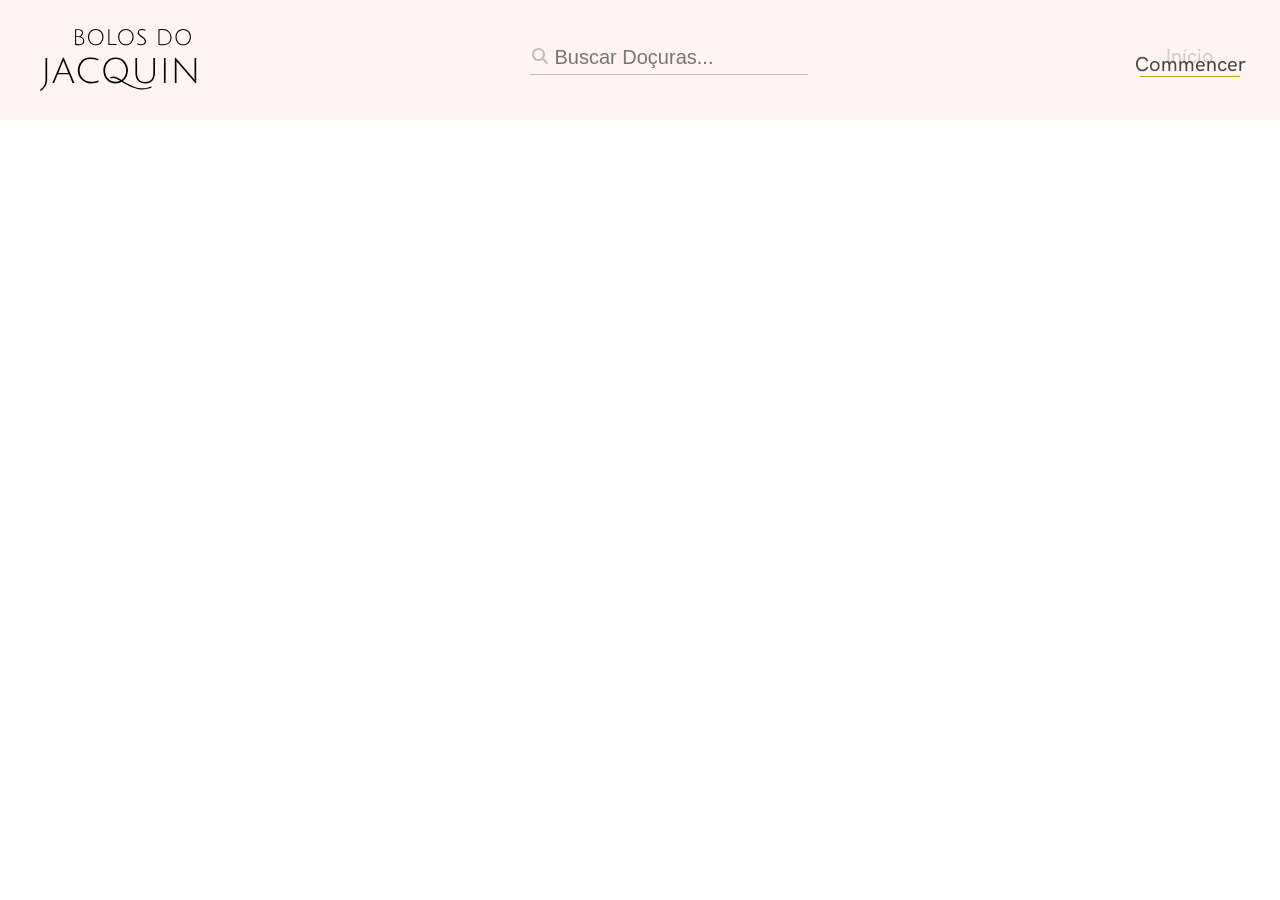
==== admProduto/index.html @ d3cb8796 "inicio da pagina de cadastro de listagem de produtos" ====
<!DOCTYPE html>
<html lang="pt-br">

<head>
    <meta charset="UTF-8">
    <meta name="viewport" content="width=device-width, initial-scale=1.0">
    <title>Bolos do Jacquin - adm</title>
    <link rel="stylesheet" href="style.css">
     <link rel="preconnect" href="https://fonts.googleapis.com">
    <link rel="preconnect" href="https://fonts.gstatic.com" crossorigin>
    <link
        href="https://fonts.googleapis.com/css2?family=Hanken+Grotesk:ital,wght@0,100..900;1,100..900&family=Libre+Caslon+Text:ital,wght@0,400;0,700;1,400&display=swap"
        rel="stylesheet">
</head>

<body>
    <header>
        <div class="container header_container">
            
            <img src="../IMG/Logo.svg" alt="">
           
            <div class="box_busca">
                <svg xmlns="http://www.w3.org/2000/svg"
                    viewBox="0 0 640 640"><!--!Font Awesome Free 7.3.1 by @fontawesome - https://fontawesome.com License - https://fontawesome.com/license/free Copyright 2026 Fonticons, Inc.-->
                    <path
                        d="M480 272C480 317.9 465.1 360.3 440 394.7L566.6 521.4C579.1 533.9 579.1 554.2 566.6 566.7C554.1 579.2 533.8 579.2 521.3 566.7L394.7 440C360.3 465.1 317.9 480 272 480C157.1 480 64 386.9 64 272C64 157.1 157.1 64 272 64C386.9 64 480 157.1 480 272zM272 416C351.5 416 416 351.5 416 272C416 192.5 351.5 128 272 128C192.5 128 128 192.5 128 272C128 351.5 192.5 416 272 416z" />
                </svg>
                <input type="text" placeholder="Buscar Doçuras..."> 
            
            </div>
            <a class="link_inicial" href="">
                Início
                <span>Commencer</span>
                <hr>
            </a>
        </div>
    </header>

</body>

</html>
---- admProduto/style.css ----
* {
    margin: 0;
    padding: 0;
    box-sizing: border-box;
}

:root {
    --corPrincipal: #fff4f4;
    --fontHanken: "Hanken Grotesk", sans-serif;
    --corDourado: #c5a028
}

.container {
    width: 95%;
    max-width: 1200px;
    margin: 0 auto;
    /* background-color: aqua; */
}

header {
    background-color: var(--corPrincipal);
    font-family: "Hanken Grotesk", sans-serif;
}

.header_container {
    display: flex;
    justify-content: space-between;
    align-items: center;
    height: 120px;
}

.box_busca {}

.box_busca svg {
    width: 20px;
    position: absolute;
    fill: #66666666;
}

.box_busca input {
    padding-left: 25px;
    background-color: transparent;
    border: none;
    border-bottom: solid 1px #66666666;
    padding-bottom: 5px;
    font-size: 20px;
}

.box_busca input:focus{
    outline: none;
    
}

.link_inicial {
    color: #cccccc;
    text-decoration: none;
    font-size: 20px;
    position: relative;
    text-align: center;
}

.link_inicial span {
    color: #444444;
    position: absolute;
    left: -5px;
    top: 8px;
}

.link_inicial hr {
    margin-top: 7px;
    width: 100px;
    background-color: var(--corDourado);
    border: none;
    height: 1px;
}
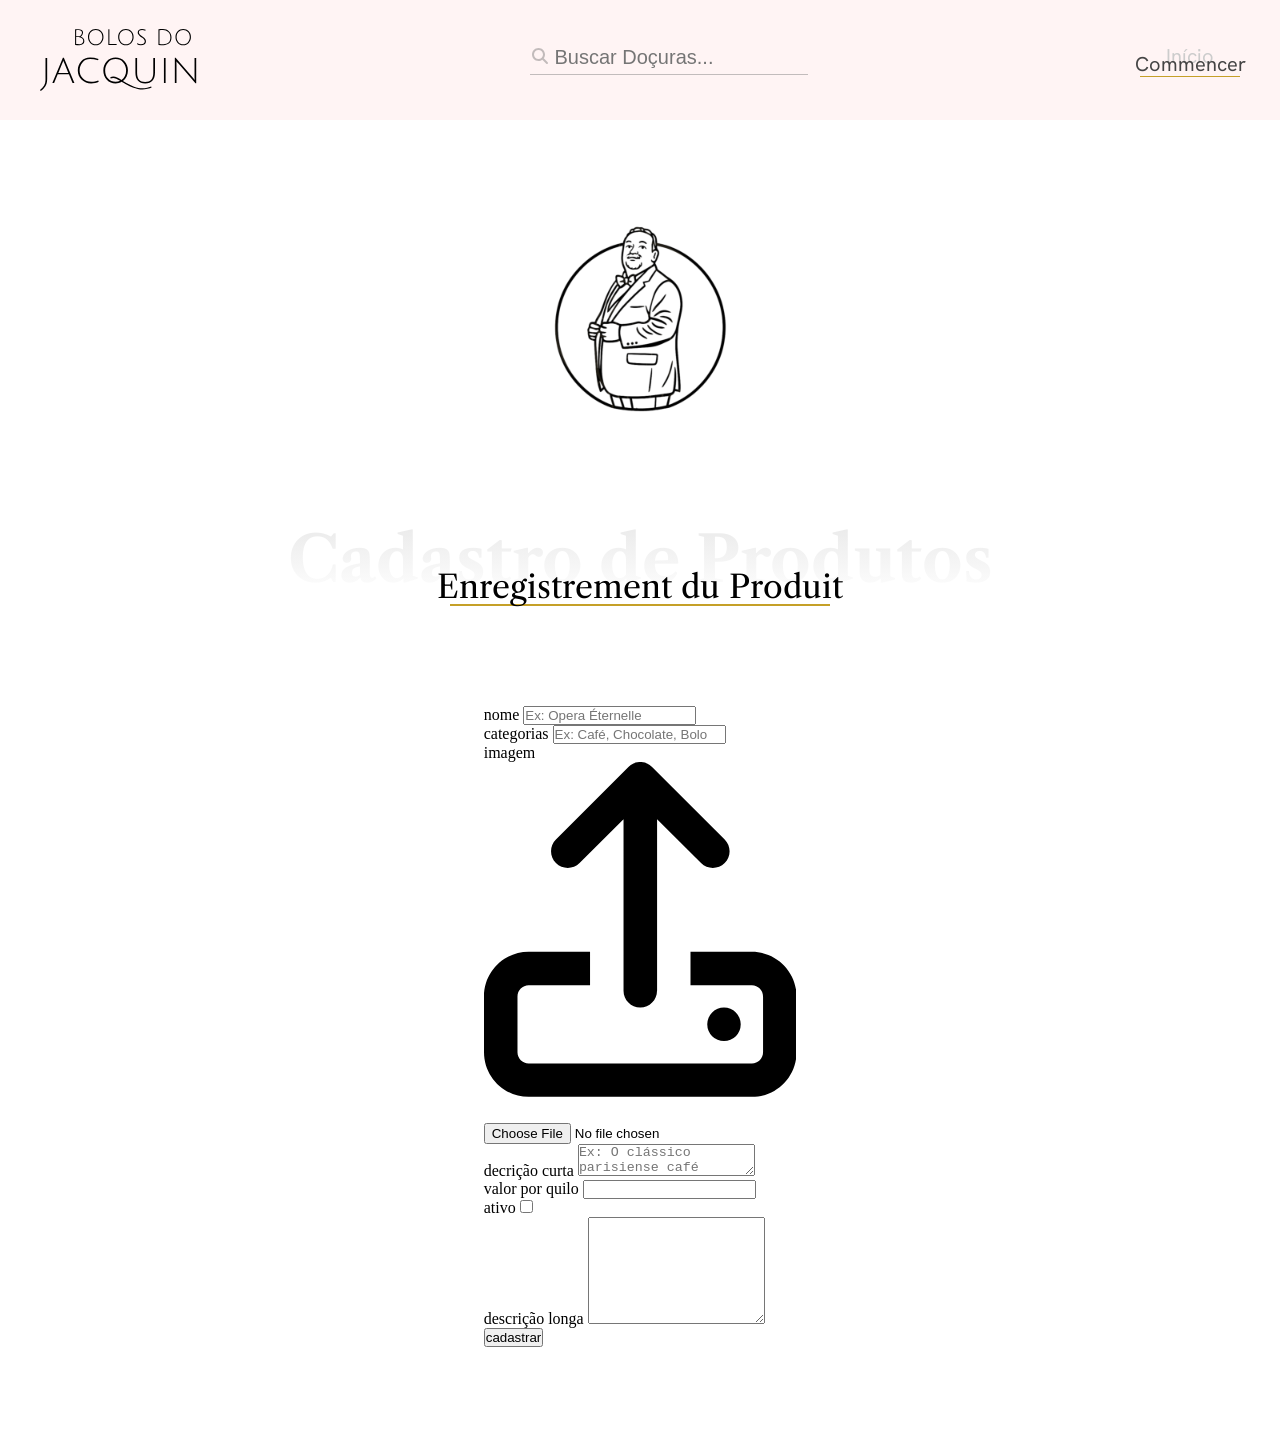
==== commit 769fd590: "iniciado o formulario de cadastro de produto" ====
--- a/admProduto/index.html
+++ b/admProduto/index.html
@@ -6,7 +6,7 @@
     <meta name="viewport" content="width=device-width, initial-scale=1.0">
     <title>Bolos do Jacquin - adm</title>
     <link rel="stylesheet" href="style.css">
-     <link rel="preconnect" href="https://fonts.googleapis.com">
+    <link rel="preconnect" href="https://fonts.googleapis.com">
     <link rel="preconnect" href="https://fonts.gstatic.com" crossorigin>
     <link
         href="https://fonts.googleapis.com/css2?family=Hanken+Grotesk:ital,wght@0,100..900;1,100..900&family=Libre+Caslon+Text:ital,wght@0,400;0,700;1,400&display=swap"
@@ -16,25 +16,102 @@
 <body>
     <header>
         <div class="container header_container">
-            
+
             <img src="../IMG/Logo.svg" alt="">
-           
+
             <div class="box_busca">
                 <svg xmlns="http://www.w3.org/2000/svg"
                     viewBox="0 0 640 640"><!--!Font Awesome Free 7.3.1 by @fontawesome - https://fontawesome.com License - https://fontawesome.com/license/free Copyright 2026 Fonticons, Inc.-->
                     <path
                         d="M480 272C480 317.9 465.1 360.3 440 394.7L566.6 521.4C579.1 533.9 579.1 554.2 566.6 566.7C554.1 579.2 533.8 579.2 521.3 566.7L394.7 440C360.3 465.1 317.9 480 272 480C157.1 480 64 386.9 64 272C64 157.1 157.1 64 272 64C386.9 64 480 157.1 480 272zM272 416C351.5 416 416 351.5 416 272C416 192.5 351.5 128 272 128C192.5 128 128 192.5 128 272C128 351.5 192.5 416 272 416z" />
                 </svg>
-                <input type="text" placeholder="Buscar Doçuras..."> 
-            
+                <input type="text" placeholder="Buscar Doçuras...">
             </div>
+
             <a class="link_inicial" href="">
                 Início
                 <span>Commencer</span>
                 <hr>
             </a>
+
+            <button>
+                <svg xmlns="http://www.w3.org/2000/svg"
+                    viewBox="0 0 640 640"><!--! Font Awesome Pro 7.3.1 by @fontawesome - https://fontawesome.com License - https://fontawesome.com/license (Commercial License) Copyright 2026 Fonticons, Inc. -->
+                    <path fill="currentColor"
+                        d="M360 128L116.3 320L544 320C544 192 432 128 360 128zM64 336C64 326.2 68.5 316.9 76.2 310.9L340.2 102.9C345.8 98.5 352.8 96 360 96C404.3 96 457.6 115.2 499.9 151.8C543.1 189.2 576 245.7 576 320L576 480C576 515.3 547.3 544 512 544L128 544C92.7 544 64 515.3 64 480L64 336zM96 416L544 416L544 352L96 352L96 416zM96 448L96 480C96 497.7 110.3 512 128 512L512 512C529.7 512 544 497.7 544 480L544 448L96 448z" />
+                </svg>
+            </button>
         </div>
     </header>
+
+    <main>
+        <h1>Pagina administrativa - Bolos do Jacquin</h1>
+        <section class="cad_produtos">
+            <div class="container cad_container">
+                <img class="icon_jacquin" src="../IMG/Logo Bolos do Jacquin.png" alt="">
+                <div class="box_h2">
+                    <h2>Cadastro de Produtos</h2>
+                    <span>Enregistrement du Produit</span>
+                    <hr>
+                </div>
+
+                <form action="">
+                    <div class="inputs_form">
+                        <div class="form_coluna1"></div>
+                        <div class="linha_form">
+                            <label for="">nome</label>
+                            <input placeholder="Ex: Opera Éternelle" type="text" name="" id="">
+                        </div>
+
+                        <div class="linha_form">
+                            <div class="input_cat">
+                                <label for="">categorias</label>
+                                <input type="text" placeholder="Ex: Café, Chocolate, Bolo">
+                            </div>
+                            <div class="input_img">
+                                <span>imagem</span>
+                                <label for="img">
+                                    <svg xmlns="http://www.w3.org/2000/svg"
+                                        viewBox="0 0 448 512"><!--! Font Awesome Pro 7.3.1 by @fontawesome - https://fontawesome.com License - https://fontawesome.com/license (Commercial License) Copyright 2026 Fonticons, Inc. -->
+                                        <path fill="currentColor"
+                                            d="M248 328c0 13.3-10.7 24-24 24s-24-10.7-24-24l0-246.1-63 63c-9.4 9.4-24.6 9.4-33.9 0s-9.4-24.6 0-33.9L207 7c9.4-9.4 24.6-9.4 33.9 0L345 111c9.4 9.4 9.4 24.6 0 33.9s-24.6 9.4-33.9 0l-63-63 0 246.1zm-96-8l-88 0c-8.8 0-16 7.2-16 16l0 80c0 8.8 7.2 16 16 16l320 0c8.8 0 16-7.2 16-16l0-80c0-8.8-7.2-16-16-16l-88 0 0-48 88 0c35.3 0 64 28.7 64 64l0 80c0 35.3-28.7 64-64 64L64 480c-35.3 0-64-28.7-64-64l0-80c0-35.3 28.7-64 64-64l88 0 0 48zm168 56a24 24 0 1 1 48 0 24 24 0 1 1 -48 0z" />
+                                    </svg>
+                                </label>
+                                <input type="file" name="img" id="">
+                            </div>
+                        </div>
+
+                        <div class="linha_form">
+                            <label for="">decrição curta</label>
+                            <textarea
+                                placeholder="Ex: O clássico parisiense café arábica, chocolate amargo e biscoit jacond"
+                                name="" id="" rows="2"></textarea>
+                        </div>
+                    </div>
+
+                    <div class="form_coluna2">
+                        <div class="linha_form">
+                            <div class="input_valor">
+                                <label for="">valor por quilo</label>
+                                <input type="text" name="" id="">
+                            </div>
+                            <div class="input_ativo">
+                                <label for="">ativo</label>
+                                <input type="checkbox" name="" id="">
+                            </div>
+                        </div>
+
+                        <div class="linha_form">
+                            <label for="">descrição longa</label>
+                            <textarea name="" id="" rows="7"></textarea>
+                        </div>
+                    </div>
+                    <input type="button" value="cadastrar">
+                </form>
+        </section>
+    </main>
+
+    <footer></footer>
 
 </body>
 
--- a/admProduto/style.css
+++ b/admProduto/style.css
@@ -46,9 +46,9 @@
     font-size: 20px;
 }
 
-.box_busca input:focus{
+.box_busca input:focus {
     outline: none;
-    
+
 }
 
 .link_inicial {
@@ -72,4 +72,108 @@
     background-color: var(--corDourado);
     border: none;
     height: 1px;
-}+}
+
+/* ----------BOTAO MENU--------- */
+.header_container button {
+    background-color: transparent;
+    border: none;
+    display: none;
+}
+
+
+.header_container button svg {
+    width: 32px;
+}
+
+
+
+
+h1 {
+    position: absolute;
+    width: 1px;
+    height: 1px;
+    margin: -1px;
+    overflow: hidden;
+}
+
+/* -------SECAO CADASTRO DE PROFUTOS------- */
+.cad_container {
+    display: flex;
+    flex-direction: column;
+    align-items: center;
+    padding: 100px 0;
+}
+
+.icon_jacquin {
+    width: 200px;
+}
+
+.box_h2 {
+    font-family: "Libre Caslon Text", serif;
+    display: flex;
+    flex-direction: column;
+    align-items: center;
+    position: relative;
+    margin-top: 100px;
+    margin-bottom: 100px;
+}
+
+.box_h2 h2 {
+    font-weight: 700;
+    font-size: 64px;
+    background-image: linear-gradient(0deg, #ffffff, #e9e9e9);
+    background-clip: text;
+    -webkit-background-clip: text;
+    
+    color: transparent;
+    -webkit-text-fill-color: transparent;
+}
+
+.box_h2 span {
+    font-size: 32px;
+    position: absolute;
+    bottom: -10px;
+    margin-bottom: 10px;
+}
+
+.box_h2 hr {
+    max-width: 380px;
+    width: 100%;
+    background-color: #c5a028;
+    margin-top: 5px;
+    border: none;
+    height: 2px;
+    }
+
+
+
+
+
+
+    /* ----------MEDIAS--------- */
+    @media screen and (max-width: 768px) {
+        .header_container button {
+            display: block;
+        }
+    
+        .link_inicial,
+        .box_busca {
+            display: none;
+        }
+    
+        .box_h2 h2 {
+            font-size: 3px;
+        }
+    
+        .box_h2 span {
+            font-size: 24px;
+            bottom: -18px;
+            margin-bottom: 20px;
+        }
+    
+        .box_h2 hr {
+            margin-top: 10px;
+            width: 70%;
+        }
+    }
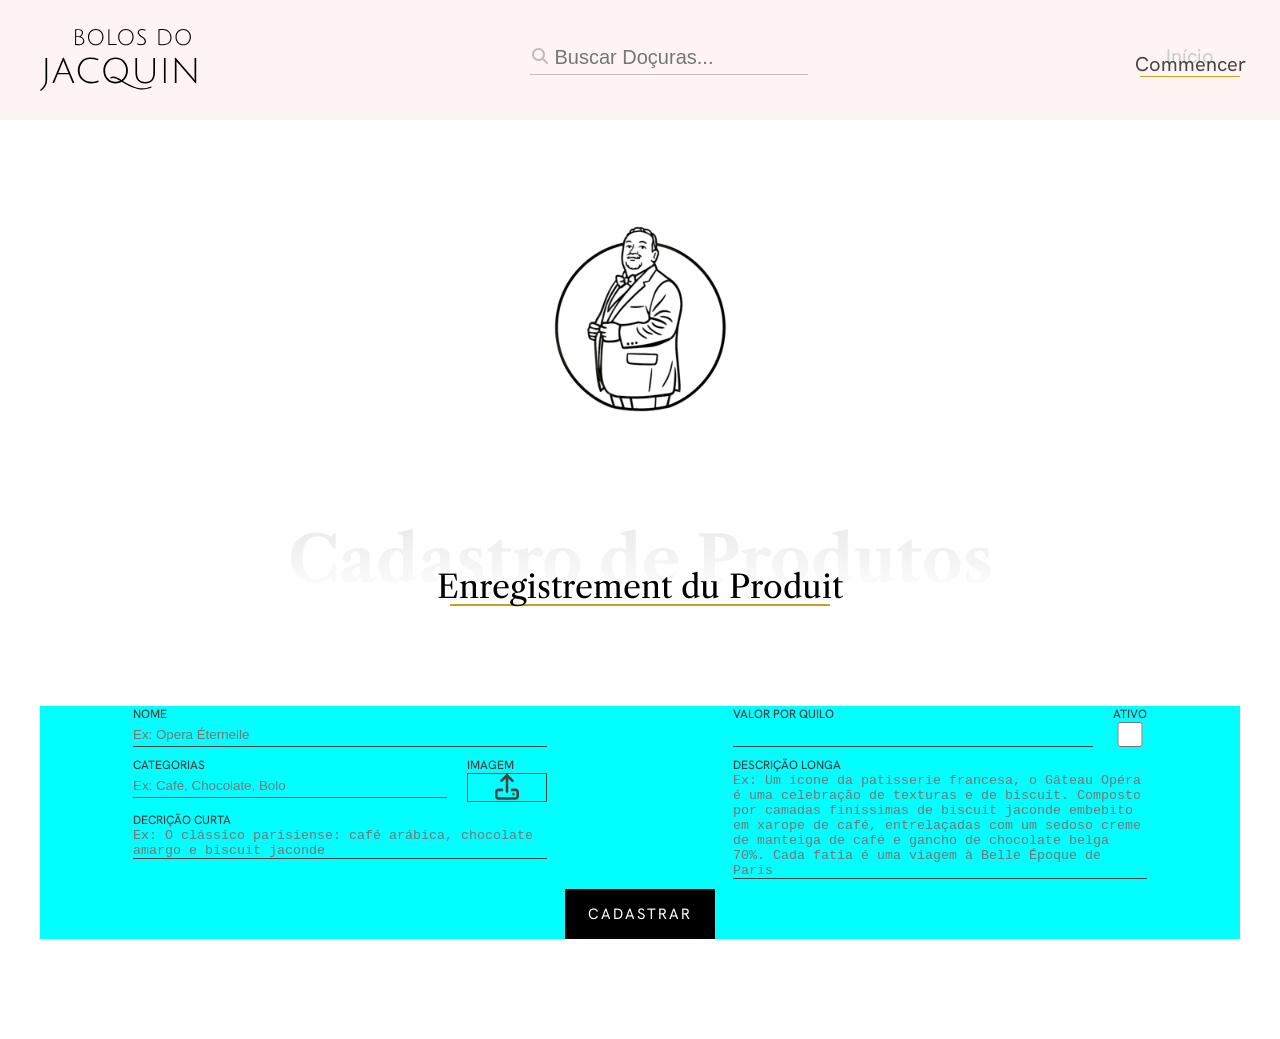
==== commit d3fe7840: "formulario de cadastro de produtos" ====
--- a/admProduto/index.html
+++ b/admProduto/index.html
@@ -57,57 +57,58 @@
 
                 <form action="">
                     <div class="inputs_form">
-                        <div class="form_coluna1"></div>
-                        <div class="linha_form">
-                            <label for="">nome</label>
-                            <input placeholder="Ex: Opera Éternelle" type="text" name="" id="">
-                        </div>
+                        <div class="form_coluna1">
+                            <div class="linha_form lf_coluna">
+                                <label for="">nome</label>
+                                <input placeholder="Ex: Opera Éternelle" type="text" name="" id="">
+                            </div>
 
-                        <div class="linha_form">
-                            <div class="input_cat">
-                                <label for="">categorias</label>
-                                <input type="text" placeholder="Ex: Café, Chocolate, Bolo">
+                            <div class="linha_form lf_linha">
+                                <div class="input_cat lf_coluna">
+                                    <label for="">categorias</label>
+                                    <input type="text" placeholder="Ex: Café, Chocolate, Bolo">
+                                </div>
+                                <div class="input_img lf_coluna">
+                                    <span>imagem</span>
+                                    <label for="img">
+                                        <svg xmlns="http://www.w3.org/2000/svg"
+                                            viewBox="0 0 448 512"><!--! Font Awesome Pro 7.3.1 by @fontawesome - https://fontawesome.com License - https://fontawesome.com/license (Commercial License) Copyright 2026 Fonticons, Inc. -->
+                                            <path fill="currentColor"
+                                                d="M248 328c0 13.3-10.7 24-24 24s-24-10.7-24-24l0-246.1-63 63c-9.4 9.4-24.6 9.4-33.9 0s-9.4-24.6 0-33.9L207 7c9.4-9.4 24.6-9.4 33.9 0L345 111c9.4 9.4 9.4 24.6 0 33.9s-24.6 9.4-33.9 0l-63-63 0 246.1zm-96-8l-88 0c-8.8 0-16 7.2-16 16l0 80c0 8.8 7.2 16 16 16l320 0c8.8 0 16-7.2 16-16l0-80c0-8.8-7.2-16-16-16l-88 0 0-48 88 0c35.3 0 64 28.7 64 64l0 80c0 35.3-28.7 64-64 64L64 480c-35.3 0-64-28.7-64-64l0-80c0-35.3 28.7-64 64-64l88 0 0 48zm168 56a24 24 0 1 1 48 0 24 24 0 1 1 -48 0z" />
+                                        </svg>
+                                    </label>
+                                    <input type="file" name="img" id="img">
+                                </div>
                             </div>
-                            <div class="input_img">
-                                <span>imagem</span>
-                                <label for="img">
-                                    <svg xmlns="http://www.w3.org/2000/svg"
-                                        viewBox="0 0 448 512"><!--! Font Awesome Pro 7.3.1 by @fontawesome - https://fontawesome.com License - https://fontawesome.com/license (Commercial License) Copyright 2026 Fonticons, Inc. -->
-                                        <path fill="currentColor"
-                                            d="M248 328c0 13.3-10.7 24-24 24s-24-10.7-24-24l0-246.1-63 63c-9.4 9.4-24.6 9.4-33.9 0s-9.4-24.6 0-33.9L207 7c9.4-9.4 24.6-9.4 33.9 0L345 111c9.4 9.4 9.4 24.6 0 33.9s-24.6 9.4-33.9 0l-63-63 0 246.1zm-96-8l-88 0c-8.8 0-16 7.2-16 16l0 80c0 8.8 7.2 16 16 16l320 0c8.8 0 16-7.2 16-16l0-80c0-8.8-7.2-16-16-16l-88 0 0-48 88 0c35.3 0 64 28.7 64 64l0 80c0 35.3-28.7 64-64 64L64 480c-35.3 0-64-28.7-64-64l0-80c0-35.3 28.7-64 64-64l88 0 0 48zm168 56a24 24 0 1 1 48 0 24 24 0 1 1 -48 0z" />
-                                    </svg>
-                                </label>
-                                <input type="file" name="img" id="">
+
+                            <div class="linha_form lf_coluna">
+                                <label for="">decrição curta</label>
+                                <textarea name="" id="" rows="2" placeholder="Ex: O clássico parisiense: café arábica, chocolate amargo e biscuit jaconde "></textarea>
                             </div>
                         </div>
 
-                        <div class="linha_form">
-                            <label for="">decrição curta</label>
-                            <textarea
-                                placeholder="Ex: O clássico parisiense café arábica, chocolate amargo e biscoit jacond"
-                                name="" id="" rows="2"></textarea>
+                        <div class="form_coluna2">
+                            <div class="linha_form lf_linha">
+                                <div class="input_valor lf_coluna">
+                                    <label for="">valor por quilo</label>
+                                    <input type="text" name="" id="">
+                                </div>
+                                <div class="input_ativo lf_coluna">
+                                    <label for="">ativo</label>
+                                    <input type="checkbox" name="" id="">
+                                </div>
+                            </div>
+
+                            <div class="linha_form lf_coluna">
+                                <label for="">descrição longa</label>
+                                <textarea name="" id="" rows="7" placeholder="Ex: Um ícone da patisserie francesa, o Gâteau Opéra é uma celebração de texturas e de biscuit. Composto por camadas finíssimas de biscuit jaconde embebito em xarope de café, entrelaçadas com um sedoso creme de manteiga de café e gancho de chocolate belga 70%. Cada fatia é uma viagem à Belle Époque de Paris"></textarea>
+                            </div>
                         </div>
                     </div>
 
-                    <div class="form_coluna2">
-                        <div class="linha_form">
-                            <div class="input_valor">
-                                <label for="">valor por quilo</label>
-                                <input type="text" name="" id="">
-                            </div>
-                            <div class="input_ativo">
-                                <label for="">ativo</label>
-                                <input type="checkbox" name="" id="">
-                            </div>
-                        </div>
-
-                        <div class="linha_form">
-                            <label for="">descrição longa</label>
-                            <textarea name="" id="" rows="7"></textarea>
-                        </div>
-                    </div>
                     <input type="button" value="cadastrar">
                 </form>
+            </div>
         </section>
     </main>
 
--- a/admProduto/style.css
+++ b/admProduto/style.css
@@ -97,7 +97,7 @@
     overflow: hidden;
 }
 
-/* -------SECAO CADASTRO DE PROFUTOS------- */
+/* -------SECAO CADASTRO DE PROdUTOS------- */
 .cad_container {
     display: flex;
     flex-direction: column;
@@ -125,7 +125,7 @@
     background-image: linear-gradient(0deg, #ffffff, #e9e9e9);
     background-clip: text;
     -webkit-background-clip: text;
-    
+
     color: transparent;
     -webkit-text-fill-color: transparent;
 }
@@ -144,36 +144,145 @@
     margin-top: 5px;
     border: none;
     height: 2px;
-    }
-
-
-
-
-
-
-    /* ----------MEDIAS--------- */
-    @media screen and (max-width: 768px) {
-        .header_container button {
-            display: block;
-        }
-    
-        .link_inicial,
-        .box_busca {
-            display: none;
-        }
-    
-        .box_h2 h2 {
-            font-size: 3px;
-        }
-    
-        .box_h2 span {
-            font-size: 24px;
-            bottom: -18px;
-            margin-bottom: 20px;
-        }
-    
-        .box_h2 hr {
-            margin-top: 10px;
-            width: 70%;
-        }
-    }
+}
+
+/* --------FORMULARIO---------- */
+form {
+    background-color: aqua;
+    width: 100%;
+}
+
+.inputs_form {
+    display: flex;
+    justify-content: space-around  ;
+    width: 100%;
+    max-width: 1200px;
+}
+
+.lf_coluna {
+    display: flex;
+    flex-direction: column;
+}
+
+.lf_linha {
+    display: flex;
+
+}
+
+.input_img svg {
+    width: 24px;
+}
+
+.form_coluna1,
+.form_coluna2 {
+    width: 414px;
+}
+
+.input_img span,
+form label {
+    font-family: var(--fontHanken);
+    text-transform: uppercase;
+    color: #444444;
+    font-size: 12px;
+    font-weight: 500;
+}
+
+.inputs_form input[type=text],
+.inputs_form textarea {
+    background-color: transparent;
+    border: none;
+    border-bottom: solid 1px #444444;
+    resize: none;
+}
+
+.inputs_form input[type=text]:focus,
+.inputs_form textarea:focus {
+    outline: none;
+}
+
+.linha_form {
+    margin-bottom: 10px;
+}
+
+.inputs_form input[type=file] {
+    display: none;
+}
+
+.input_img label {
+    /* background-color: blueviolet; */
+    display: flex;
+    align-items: center;
+    justify-content: center;
+    width: 80px;
+    border: solid 1px #444444;
+}
+
+.input_img label:hover {
+    cursor: pointer;
+}
+
+form input[type=checkbox],
+form input[type=text] {
+    height: 25px;
+}
+
+.input_cat input {
+    width: 314px;
+    margin-right: 20px;
+}
+
+.input_valor input {
+    margin-right: 20px;
+    width: 360px;
+}
+
+form input[type=button] {
+    margin: 0 auto;
+    display: block;
+    background-color: #000;
+    color: #ffff;
+    font-family: var(--fontHanken);
+    border: none;
+    height: 50px;
+    width: 150px;
+    text-transform: uppercase;
+
+    font-size: 15px;
+    font-weight: 10px;
+    letter-spacing: 2px;
+}
+
+
+
+
+
+
+
+
+
+/* ----------MEDIAS--------- */
+@media screen and (max-width: 768px) {
+    .header_container button {
+        display: block;
+    }
+
+    .link_inicial,
+    .box_busca {
+        display: none;
+    }
+
+    .box_h2 h2 {
+        font-size: 3px;
+    }
+
+    .box_h2 span {
+        font-size: 24px;
+        bottom: -18px;
+        margin-bottom: 20px;
+    }
+
+    .box_h2 hr {
+        margin-top: 10px;
+        width: 70%;
+    }
+}
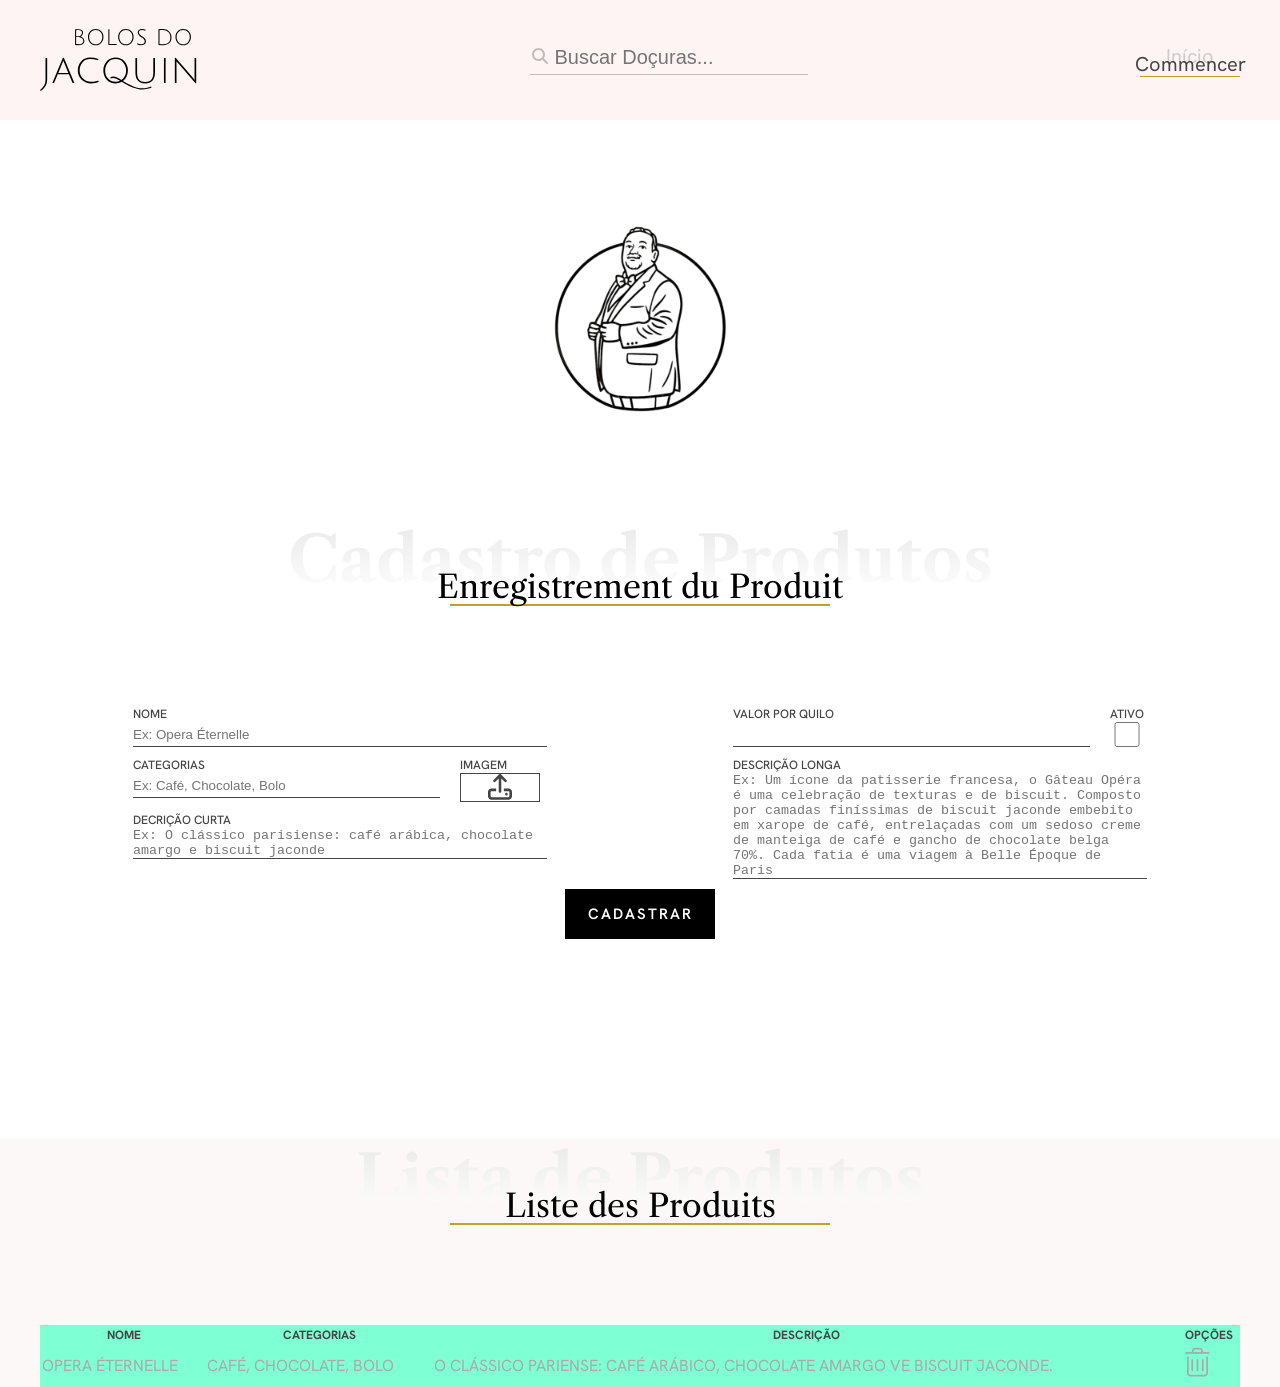
==== commit cbc1f9d5: "Inicio da seção de listagem de produtos" ====
--- a/admProduto/index.html
+++ b/admProduto/index.html
@@ -83,7 +83,8 @@
 
                             <div class="linha_form lf_coluna">
                                 <label for="">decrição curta</label>
-                                <textarea name="" id="" rows="2" placeholder="Ex: O clássico parisiense: café arábica, chocolate amargo e biscuit jaconde "></textarea>
+                                <textarea name="" id="" rows="2"
+                                    placeholder="Ex: O clássico parisiense: café arábica, chocolate amargo e biscuit jaconde "></textarea>
                             </div>
                         </div>
 
@@ -101,13 +102,46 @@
 
                             <div class="linha_form lf_coluna">
                                 <label for="">descrição longa</label>
-                                <textarea name="" id="" rows="7" placeholder="Ex: Um ícone da patisserie francesa, o Gâteau Opéra é uma celebração de texturas e de biscuit. Composto por camadas finíssimas de biscuit jaconde embebito em xarope de café, entrelaçadas com um sedoso creme de manteiga de café e gancho de chocolate belga 70%. Cada fatia é uma viagem à Belle Époque de Paris"></textarea>
+                                <textarea name="" id="" rows="7"
+                                    placeholder="Ex: Um ícone da patisserie francesa, o Gâteau Opéra é uma celebração de texturas e de biscuit. Composto por camadas finíssimas de biscuit jaconde embebito em xarope de café, entrelaçadas com um sedoso creme de manteiga de café e gancho de chocolate belga 70%. Cada fatia é uma viagem à Belle Époque de Paris"></textarea>
                             </div>
                         </div>
                     </div>
 
                     <input type="button" value="cadastrar">
                 </form>
+            </div>
+        </section>
+
+        <section class="list_produtos">
+            <div class="container list_container">
+                <div class="box_h2">
+                    <h2>Lista de Produtos</h2>
+                    <span>Liste des Produits</span>
+                    <hr>
+                </div>
+
+                <table>
+                    <thead>
+                        <tr>
+                            <th>nome</th>
+                            <th>categorias</th>
+                            <th>descrição</th>
+                            <th>opções</th>
+                        </tr>
+                    </thead>
+                    <tbody>
+                        <tr>
+                            <td>Opera Éternelle</td>
+                            <td>Café, Chocolate, Bolo</td>
+                            <td>o clássico pariense: café arábico, chocolate amargo ve biscuit jaconde.</td>
+                            <td>
+                              <svg xmlns="http://www.w3.org/2000/svg" viewBox="0 0 640 640"><!--! Font Awesome Pro 7.2.0 by @fontawesome - https://fontawesome.com License - https://fontawesome.com/license (Commercial License) Copyright 2026 Fonticons, Inc. --><path fill="currentColor" d="M256.5 91.4C258.5 84.6 264.8 80 271.8 80L368.2 80C375.3 80 381.5 84.6 383.5 91.4L394.5 128L245.5 128L256.5 91.4zM212.1 128L112 128C103.2 128 96 135.2 96 144C96 152.8 103.2 160 112 160L528 160C536.8 160 544 152.8 544 144C544 135.2 536.8 128 528 128L427.9 128L414.2 82.2C408.1 61.9 389.4 48 368.2 48L271.8 48C250.6 48 231.9 61.9 225.8 82.2L212.1 128zM128 208L128 512C128 547.3 156.7 576 192 576L448 576C483.3 576 512 547.3 512 512L512 208L480 208L480 512C480 529.7 465.7 544 448 544L192 544C174.3 544 160 529.7 160 512L160 208L128 208zM240 272C240 263.2 232.8 256 224 256C215.2 256 208 263.2 208 272L208 464C208 472.8 215.2 480 224 480C232.8 480 240 472.8 240 464L240 272zM336 272C336 263.2 328.8 256 320 256C311.2 256 304 263.2 304 272L304 464C304 472.8 311.2 480 320 480C328.8 480 336 472.8 336 464L336 272zM432 272C432 263.2 424.8 256 416 256C407.2 256 400 263.2 400 272L400 464C400 472.8 407.2 480 416 480C424.8 480 432 472.8 432 464L432 272z"/></svg>  
+                            </td>
+                        </tr>
+                    </tbody>
+                </table>
+
             </div>
         </section>
     </main>
--- a/admProduto/style.css
+++ b/admProduto/style.css
@@ -7,7 +7,8 @@
 :root {
     --corPrincipal: #fff4f4;
     --fontHanken: "Hanken Grotesk", sans-serif;
-    --corDourado: #c5a028
+    --corDourado: #c5a028;
+    --corSecundaria: #fdf8f8;
 }
 
 .container {
@@ -111,7 +112,7 @@
 
 .box_h2 {
     font-family: "Libre Caslon Text", serif;
-    display: flex;
+      display: flex;
     flex-direction: column;
     align-items: center;
     position: relative;
@@ -148,13 +149,13 @@
 
 /* --------FORMULARIO---------- */
 form {
-    background-color: aqua;
+    /* background-color: aqua; */
     width: 100%;
 }
 
 .inputs_form {
     display: flex;
-    justify-content: space-around  ;
+    justify-content: space-around;
     width: 100%;
     max-width: 1200px;
 }
@@ -175,7 +176,8 @@
 
 .form_coluna1,
 .form_coluna2 {
-    width: 414px;
+    max-width: 414px;
+    width: 45%;
 }
 
 .input_img span,
@@ -226,15 +228,23 @@
     height: 25px;
 }
 
+.input_cat{
+    width: 79%;
+}
+
+.input_valor{
+    width: 91%;
+}
+.input_valor input{
+    margin-right: 20px;
+    max-width: 360px;
+}
+
 .input_cat input {
-    width: 314px;
+    max-width: 314px;
     margin-right: 20px;
 }
 
-.input_valor input {
-    margin-right: 20px;
-    width: 360px;
-}
 
 form input[type=button] {
     margin: 0 auto;
@@ -248,14 +258,40 @@
     text-transform: uppercase;
 
     font-size: 15px;
-    font-weight: 10px;
+    font-weight: 600;
     letter-spacing: 2px;
-}
-
-
-
-
-
+    cursor: pointer;
+}
+
+
+
+
+/* ---------LISTA DE PRODUTOS--------- */
+
+.list_produtos{
+    background-color: var(--corSecundaria);
+}
+
+table{
+    background-color: aquamarine;
+    width: 100%;
+    font-family: var(--fontHanken);
+    text-transform: uppercase
+}
+
+thead{
+    font-size: 12px;
+    font-weight: 600;
+    color: #444444;
+}
+
+tbody{
+    color: #aaaaaa;
+}
+
+table svg{
+    width: 35px;
+}
 
 
 
@@ -285,4 +321,15 @@
         margin-top: 10px;
         width: 70%;
     }
+
+    .inputs_form{
+       flex-direction: column;
+       align-items: center;
+    }
+
+    .form_coluna1,
+    .form_coluna2{
+        max-width: 500px;
+        width: 80%;
+    }
 }
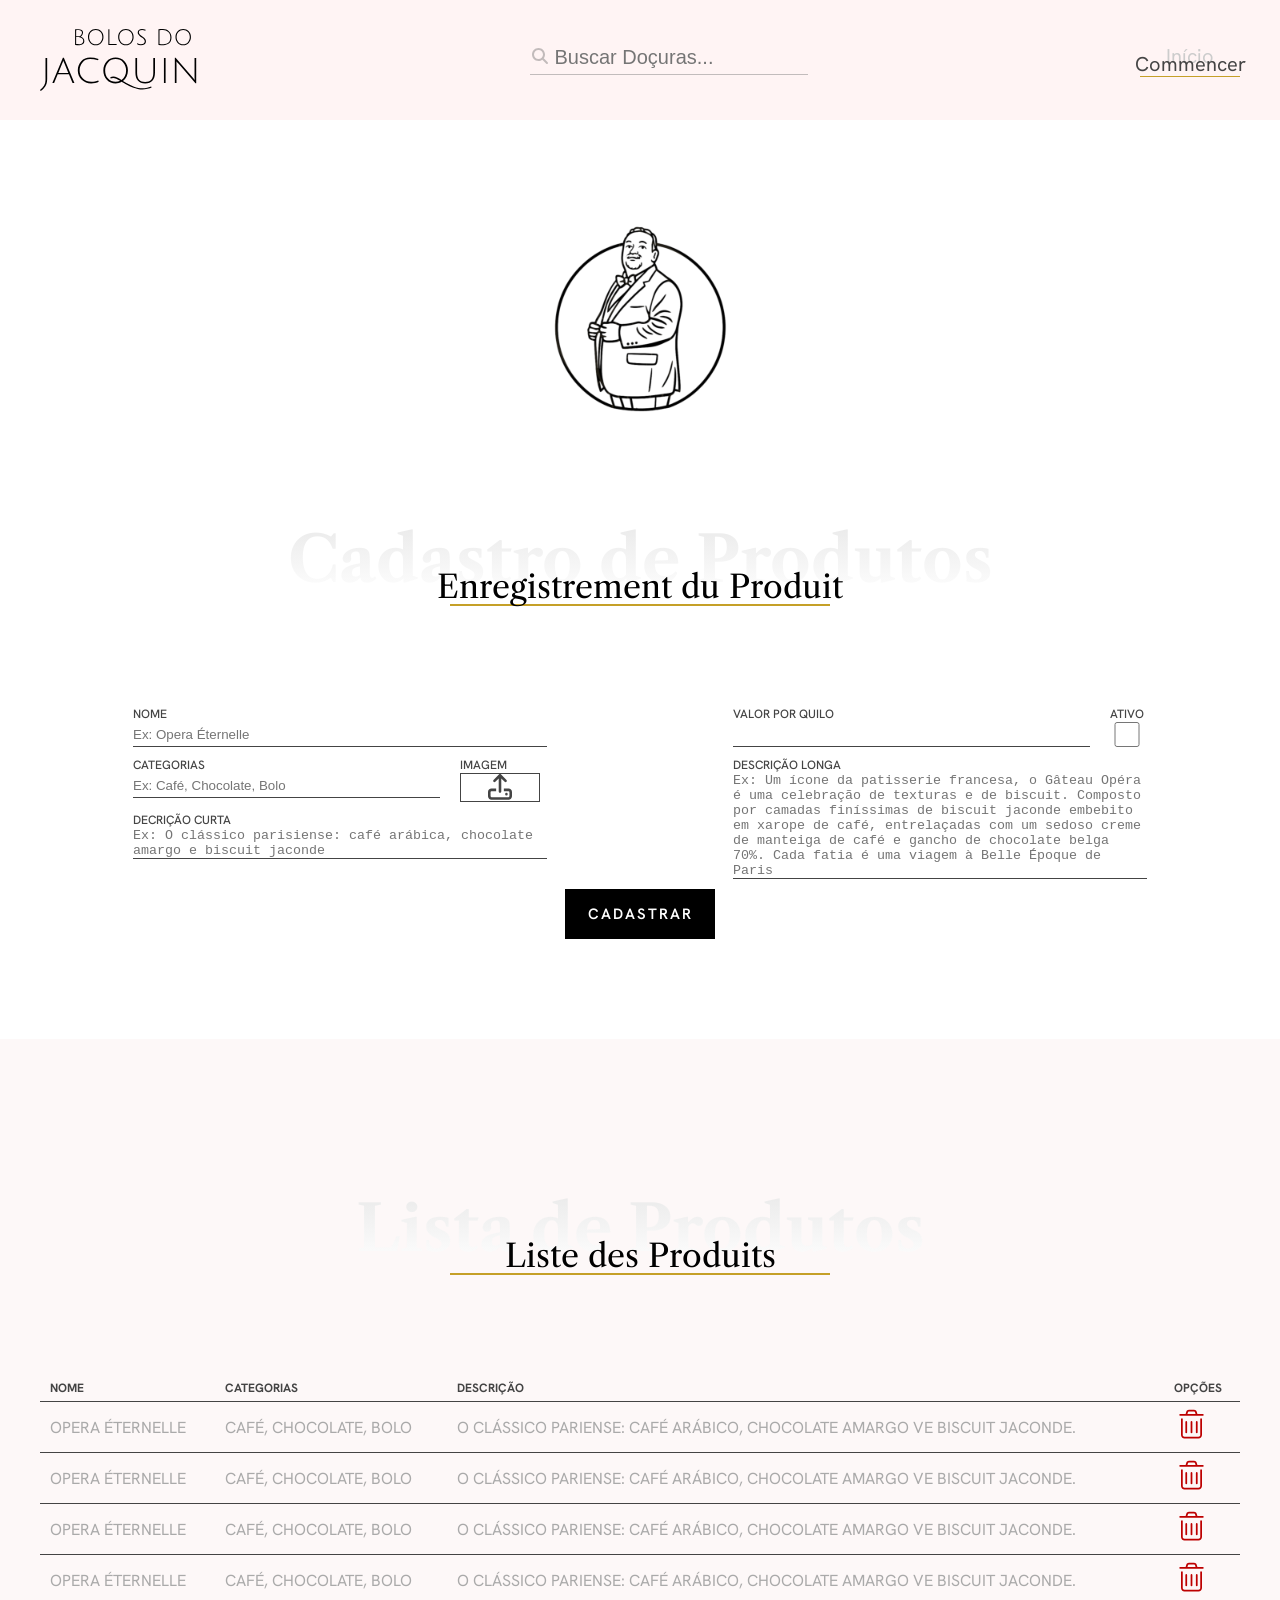
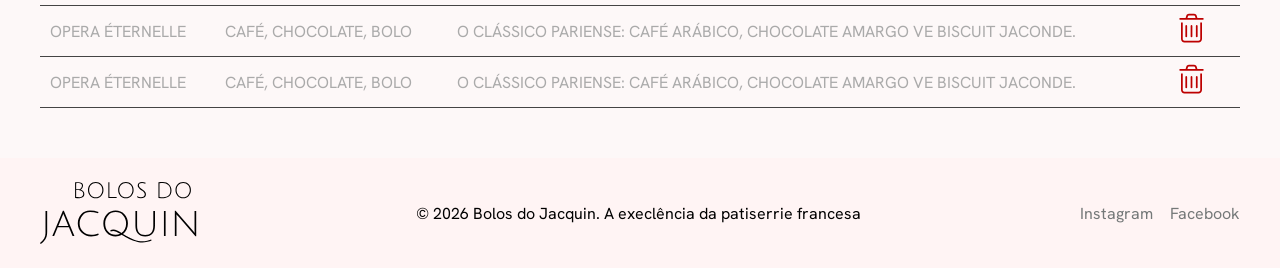
==== commit bf4c17b8: "finalizamos a pagina de produtos" ====
--- a/admProduto/index.html
+++ b/admProduto/index.html
@@ -132,21 +132,68 @@
                     </thead>
                     <tbody>
                         <tr>
-                            <td>Opera Éternelle</td>
-                            <td>Café, Chocolate, Bolo</td>
-                            <td>o clássico pariense: café arábico, chocolate amargo ve biscuit jaconde.</td>
-                            <td>
+                            <td data-cell="nome">Opera Éternelle</td>
+                            <td data-cell="categorias">Café, Chocolate, Bolo</td>
+                            <td data-cell="descrição">o clássico pariense: café arábico, chocolate amargo ve biscuit jaconde.</td>
+                            <td data-cell="opções">
+                              <svg xmlns="http://www.w3.org/2000/svg" viewBox="0 0 640 640"><!--! Font Awesome Pro 7.2.0 by @fontawesome - https://fontawesome.com License - https://fontawesome.com/license (Commercial License) Copyright 2026 Fonticons, Inc. --><path fill="currentColor" d="M256.5 91.4C258.5 84.6 264.8 80 271.8 80L368.2 80C375.3 80 381.5 84.6 383.5 91.4L394.5 128L245.5 128L256.5 91.4zM212.1 128L112 128C103.2 128 96 135.2 96 144C96 152.8 103.2 160 112 160L528 160C536.8 160 544 152.8 544 144C544 135.2 536.8 128 528 128L427.9 128L414.2 82.2C408.1 61.9 389.4 48 368.2 48L271.8 48C250.6 48 231.9 61.9 225.8 82.2L212.1 128zM128 208L128 512C128 547.3 156.7 576 192 576L448 576C483.3 576 512 547.3 512 512L512 208L480 208L480 512C480 529.7 465.7 544 448 544L192 544C174.3 544 160 529.7 160 512L160 208L128 208zM240 272C240 263.2 232.8 256 224 256C215.2 256 208 263.2 208 272L208 464C208 472.8 215.2 480 224 480C232.8 480 240 472.8 240 464L240 272zM336 272C336 263.2 328.8 256 320 256C311.2 256 304 263.2 304 272L304 464C304 472.8 311.2 480 320 480C328.8 480 336 472.8 336 464L336 272zM432 272C432 263.2 424.8 256 416 256C407.2 256 400 263.2 400 272L400 464C400 472.8 407.2 480 416 480C424.8 480 432 472.8 432 464L432 272z"/></svg>  
+                            </td>
+                        </tr>
+                        <tr>
+                            <td data-cell="nome">Opera Éternelle</td>
+                            <td data-cell="categorias">Café, Chocolate, Bolo</td>
+                            <td data-cell="descrição">o clássico pariense: café arábico, chocolate amargo ve biscuit jaconde.</td>
+                            <td data-cell="opções">
+                              <svg xmlns="http://www.w3.org/2000/svg" viewBox="0 0 640 640"><!--! Font Awesome Pro 7.2.0 by @fontawesome - https://fontawesome.com License - https://fontawesome.com/license (Commercial License) Copyright 2026 Fonticons, Inc. --><path fill="currentColor" d="M256.5 91.4C258.5 84.6 264.8 80 271.8 80L368.2 80C375.3 80 381.5 84.6 383.5 91.4L394.5 128L245.5 128L256.5 91.4zM212.1 128L112 128C103.2 128 96 135.2 96 144C96 152.8 103.2 160 112 160L528 160C536.8 160 544 152.8 544 144C544 135.2 536.8 128 528 128L427.9 128L414.2 82.2C408.1 61.9 389.4 48 368.2 48L271.8 48C250.6 48 231.9 61.9 225.8 82.2L212.1 128zM128 208L128 512C128 547.3 156.7 576 192 576L448 576C483.3 576 512 547.3 512 512L512 208L480 208L480 512C480 529.7 465.7 544 448 544L192 544C174.3 544 160 529.7 160 512L160 208L128 208zM240 272C240 263.2 232.8 256 224 256C215.2 256 208 263.2 208 272L208 464C208 472.8 215.2 480 224 480C232.8 480 240 472.8 240 464L240 272zM336 272C336 263.2 328.8 256 320 256C311.2 256 304 263.2 304 272L304 464C304 472.8 311.2 480 320 480C328.8 480 336 472.8 336 464L336 272zM432 272C432 263.2 424.8 256 416 256C407.2 256 400 263.2 400 272L400 464C400 472.8 407.2 480 416 480C424.8 480 432 472.8 432 464L432 272z"/></svg>  
+                            </td>
+                        </tr>
+                        <tr>
+                            <td data-cell="nome">Opera Éternelle</td>
+                            <td data-cell="categorias">Café, Chocolate, Bolo</td>
+                            <td data-cell="descrição">o clássico pariense: café arábico, chocolate amargo ve biscuit jaconde.</td>
+                            <td data-cell="opções">
+                              <svg xmlns="http://www.w3.org/2000/svg" viewBox="0 0 640 640"><!--! Font Awesome Pro 7.2.0 by @fontawesome - https://fontawesome.com License - https://fontawesome.com/license (Commercial License) Copyright 2026 Fonticons, Inc. --><path fill="currentColor" d="M256.5 91.4C258.5 84.6 264.8 80 271.8 80L368.2 80C375.3 80 381.5 84.6 383.5 91.4L394.5 128L245.5 128L256.5 91.4zM212.1 128L112 128C103.2 128 96 135.2 96 144C96 152.8 103.2 160 112 160L528 160C536.8 160 544 152.8 544 144C544 135.2 536.8 128 528 128L427.9 128L414.2 82.2C408.1 61.9 389.4 48 368.2 48L271.8 48C250.6 48 231.9 61.9 225.8 82.2L212.1 128zM128 208L128 512C128 547.3 156.7 576 192 576L448 576C483.3 576 512 547.3 512 512L512 208L480 208L480 512C480 529.7 465.7 544 448 544L192 544C174.3 544 160 529.7 160 512L160 208L128 208zM240 272C240 263.2 232.8 256 224 256C215.2 256 208 263.2 208 272L208 464C208 472.8 215.2 480 224 480C232.8 480 240 472.8 240 464L240 272zM336 272C336 263.2 328.8 256 320 256C311.2 256 304 263.2 304 272L304 464C304 472.8 311.2 480 320 480C328.8 480 336 472.8 336 464L336 272zM432 272C432 263.2 424.8 256 416 256C407.2 256 400 263.2 400 272L400 464C400 472.8 407.2 480 416 480C424.8 480 432 472.8 432 464L432 272z"/></svg>  
+                            </td>
+                        </tr>
+                        <tr>
+                            <td data-cell="nome">Opera Éternelle</td>
+                            <td data-cell="categorias">Café, Chocolate, Bolo</td>
+                            <td data-cell="descrição">o clássico pariense: café arábico, chocolate amargo ve biscuit jaconde.</td>
+                            <td data-cell="opções">
+                              <svg xmlns="http://www.w3.org/2000/svg" viewBox="0 0 640 640"><!--! Font Awesome Pro 7.2.0 by @fontawesome - https://fontawesome.com License - https://fontawesome.com/license (Commercial License) Copyright 2026 Fonticons, Inc. --><path fill="currentColor" d="M256.5 91.4C258.5 84.6 264.8 80 271.8 80L368.2 80C375.3 80 381.5 84.6 383.5 91.4L394.5 128L245.5 128L256.5 91.4zM212.1 128L112 128C103.2 128 96 135.2 96 144C96 152.8 103.2 160 112 160L528 160C536.8 160 544 152.8 544 144C544 135.2 536.8 128 528 128L427.9 128L414.2 82.2C408.1 61.9 389.4 48 368.2 48L271.8 48C250.6 48 231.9 61.9 225.8 82.2L212.1 128zM128 208L128 512C128 547.3 156.7 576 192 576L448 576C483.3 576 512 547.3 512 512L512 208L480 208L480 512C480 529.7 465.7 544 448 544L192 544C174.3 544 160 529.7 160 512L160 208L128 208zM240 272C240 263.2 232.8 256 224 256C215.2 256 208 263.2 208 272L208 464C208 472.8 215.2 480 224 480C232.8 480 240 472.8 240 464L240 272zM336 272C336 263.2 328.8 256 320 256C311.2 256 304 263.2 304 272L304 464C304 472.8 311.2 480 320 480C328.8 480 336 472.8 336 464L336 272zM432 272C432 263.2 424.8 256 416 256C407.2 256 400 263.2 400 272L400 464C400 472.8 407.2 480 416 480C424.8 480 432 472.8 432 464L432 272z"/></svg>  
+                            </td>
+                        </tr>
+                        <tr>
+                            <td data-cell="nome">Opera Éternelle</td>
+                            <td data-cell="categorias">Café, Chocolate, Bolo</td>
+                            <td data-cell="descrição">o clássico pariense: café arábico, chocolate amargo ve biscuit jaconde.</td>
+                            <td data-cell="opções">
+                              <svg xmlns="http://www.w3.org/2000/svg" viewBox="0 0 640 640"><!--! Font Awesome Pro 7.2.0 by @fontawesome - https://fontawesome.com License - https://fontawesome.com/license (Commercial License) Copyright 2026 Fonticons, Inc. --><path fill="currentColor" d="M256.5 91.4C258.5 84.6 264.8 80 271.8 80L368.2 80C375.3 80 381.5 84.6 383.5 91.4L394.5 128L245.5 128L256.5 91.4zM212.1 128L112 128C103.2 128 96 135.2 96 144C96 152.8 103.2 160 112 160L528 160C536.8 160 544 152.8 544 144C544 135.2 536.8 128 528 128L427.9 128L414.2 82.2C408.1 61.9 389.4 48 368.2 48L271.8 48C250.6 48 231.9 61.9 225.8 82.2L212.1 128zM128 208L128 512C128 547.3 156.7 576 192 576L448 576C483.3 576 512 547.3 512 512L512 208L480 208L480 512C480 529.7 465.7 544 448 544L192 544C174.3 544 160 529.7 160 512L160 208L128 208zM240 272C240 263.2 232.8 256 224 256C215.2 256 208 263.2 208 272L208 464C208 472.8 215.2 480 224 480C232.8 480 240 472.8 240 464L240 272zM336 272C336 263.2 328.8 256 320 256C311.2 256 304 263.2 304 272L304 464C304 472.8 311.2 480 320 480C328.8 480 336 472.8 336 464L336 272zM432 272C432 263.2 424.8 256 416 256C407.2 256 400 263.2 400 272L400 464C400 472.8 407.2 480 416 480C424.8 480 432 472.8 432 464L432 272z"/></svg>  
+                            </td>
+                        </tr>
+                        <tr>
+                            <td data-cell="nome">Opera Éternelle</td>
+                            <td data-cell="categorias">Café, Chocolate, Bolo</td>
+                            <td data-cell="descrição">o clássico pariense: café arábico, chocolate amargo ve biscuit jaconde.</td>
+                            <td data-cell="opções">
                               <svg xmlns="http://www.w3.org/2000/svg" viewBox="0 0 640 640"><!--! Font Awesome Pro 7.2.0 by @fontawesome - https://fontawesome.com License - https://fontawesome.com/license (Commercial License) Copyright 2026 Fonticons, Inc. --><path fill="currentColor" d="M256.5 91.4C258.5 84.6 264.8 80 271.8 80L368.2 80C375.3 80 381.5 84.6 383.5 91.4L394.5 128L245.5 128L256.5 91.4zM212.1 128L112 128C103.2 128 96 135.2 96 144C96 152.8 103.2 160 112 160L528 160C536.8 160 544 152.8 544 144C544 135.2 536.8 128 528 128L427.9 128L414.2 82.2C408.1 61.9 389.4 48 368.2 48L271.8 48C250.6 48 231.9 61.9 225.8 82.2L212.1 128zM128 208L128 512C128 547.3 156.7 576 192 576L448 576C483.3 576 512 547.3 512 512L512 208L480 208L480 512C480 529.7 465.7 544 448 544L192 544C174.3 544 160 529.7 160 512L160 208L128 208zM240 272C240 263.2 232.8 256 224 256C215.2 256 208 263.2 208 272L208 464C208 472.8 215.2 480 224 480C232.8 480 240 472.8 240 464L240 272zM336 272C336 263.2 328.8 256 320 256C311.2 256 304 263.2 304 272L304 464C304 472.8 311.2 480 320 480C328.8 480 336 472.8 336 464L336 272zM432 272C432 263.2 424.8 256 416 256C407.2 256 400 263.2 400 272L400 464C400 472.8 407.2 480 416 480C424.8 480 432 472.8 432 464L432 272z"/></svg>  
                             </td>
                         </tr>
                     </tbody>
                 </table>
-
             </div>
         </section>
     </main>
-
-    <footer></footer>
+    <footer>
+          <div class="home_container footer_container">
+            <img src="../IMG/Logo.svg" alt="Logo bolos do jacquin">
+            <span>© 2026 Bolos do Jacquin. A execlência da patiserrie francesa</span>
+            <nav class="nav_footer">
+                <a href="">Instagram</a>
+                <a href="">Facebook</a>
+            </nav>
+        </div>
+    </footer>
 
 </body>
 
--- a/admProduto/style.css
+++ b/admProduto/style.css
@@ -112,7 +112,7 @@
 
 .box_h2 {
     font-family: "Libre Caslon Text", serif;
-      display: flex;
+    display: flex;
     flex-direction: column;
     align-items: center;
     position: relative;
@@ -228,14 +228,15 @@
     height: 25px;
 }
 
-.input_cat{
+.input_cat {
     width: 79%;
 }
 
-.input_valor{
+.input_valor {
     width: 91%;
 }
-.input_valor input{
+
+.input_valor input {
     margin-right: 20px;
     max-width: 360px;
 }
@@ -268,29 +269,79 @@
 
 /* ---------LISTA DE PRODUTOS--------- */
 
-.list_produtos{
+.list_produtos {
     background-color: var(--corSecundaria);
-}
-
-table{
-    background-color: aquamarine;
+    padding-top: 50px;
+    padding-bottom: 50px;
+}
+
+table {
+    /* background-color: aquamarine; */
     width: 100%;
     font-family: var(--fontHanken);
-    text-transform: uppercase
-}
-
-thead{
+    text-transform: uppercase;
+    border-collapse: collapse;
+}
+
+thead {
     font-size: 12px;
     font-weight: 600;
     color: #444444;
-}
-
-tbody{
+    text-align: left;
+}
+
+tbody {
     color: #aaaaaa;
-}
-
-table svg{
+
+}
+
+table svg {
     width: 35px;
+    color: #bd0000;
+    cursor: pointer;
+}
+
+th,
+td {
+    border-bottom: solid 1px #444444;
+    padding: 5px 10px;
+}
+
+
+
+/* ----------FOOTER---------- */
+footer {
+    background-color: #fff4f4;
+    height: 110px;
+    display: flex;
+}
+
+.footer_container {
+    display: flex;
+    justify-content: space-between;
+    align-items: center;
+}
+.nav_footer a {
+    text-decoration: none;
+    color: #747878;
+}
+
+.nav_footer {
+    display: flex;
+    justify-content: space-between;
+    width: 160px;
+    
+}
+
+.footer_container span,
+.nav_footer a {
+    font-family: "Hanken Grotesk", sans-serif;
+}
+
+
+.home_container {
+    width: 1200px;
+    margin: 0 auto 0 auto;
 }
 
 
@@ -322,14 +373,65 @@
         width: 70%;
     }
 
-    .inputs_form{
-       flex-direction: column;
-       align-items: center;
+    .inputs_form {
+        flex-direction: column;
+        align-items: center;
     }
 
     .form_coluna1,
-    .form_coluna2{
+    .form_coluna2 {
         max-width: 500px;
         width: 80%;
     }
+
+    /* --------LISTA DE PRODUTOS------ */
+    thead {
+        display: none;
+    }
+
+    tbody tr {
+        display: flex;
+        flex-direction: column;
+        border: solid 1px #444444;
+        border-radius: 10px;
+        background-color: #ffffff;
+        box-shadow: #00000052 5px 5px 5px;
+        max-width: 500px;
+        margin: 0 auto 50px;
+    }
+
+    tbody td {
+        border: none;
+    }
+
+    tbody td::before {
+        content: attr(data-cell)": ";
+        font-size: 12px;
+        color: #444444;
+    }
+
+    /* -------FOOTER---------- */
+    footer{
+        height: 380px;
+    }
+
+    .footer_container{
+        flex-wrap: wrap;
+        row-gap: 100px;
+        justify-content: center;
+        flex-direction: column;
+    }
+
+    footer img{
+        width: 130px;
+    }
+
+    footer span{
+        font-size: 20px;
+    }
+
+    footer nav{
+        font-size: 20px;
+        gap: 20px;
+    }
 }
